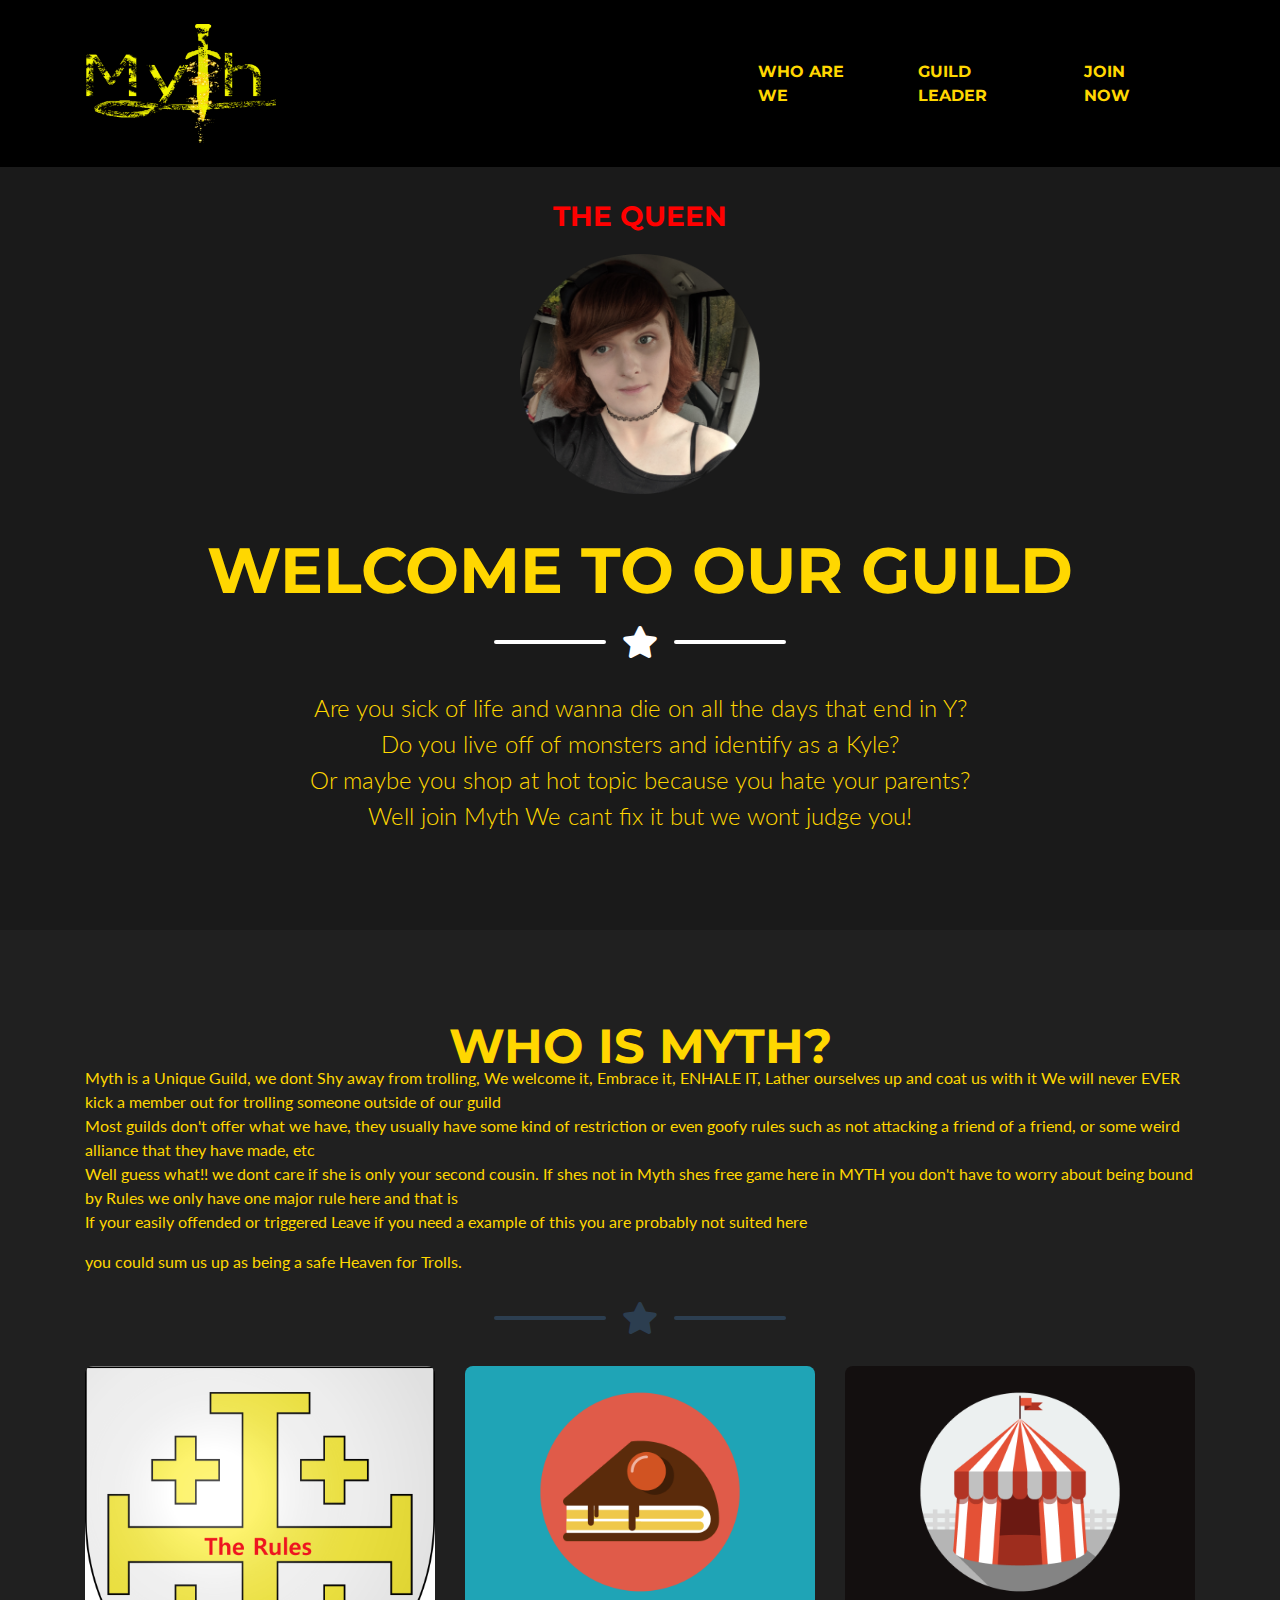
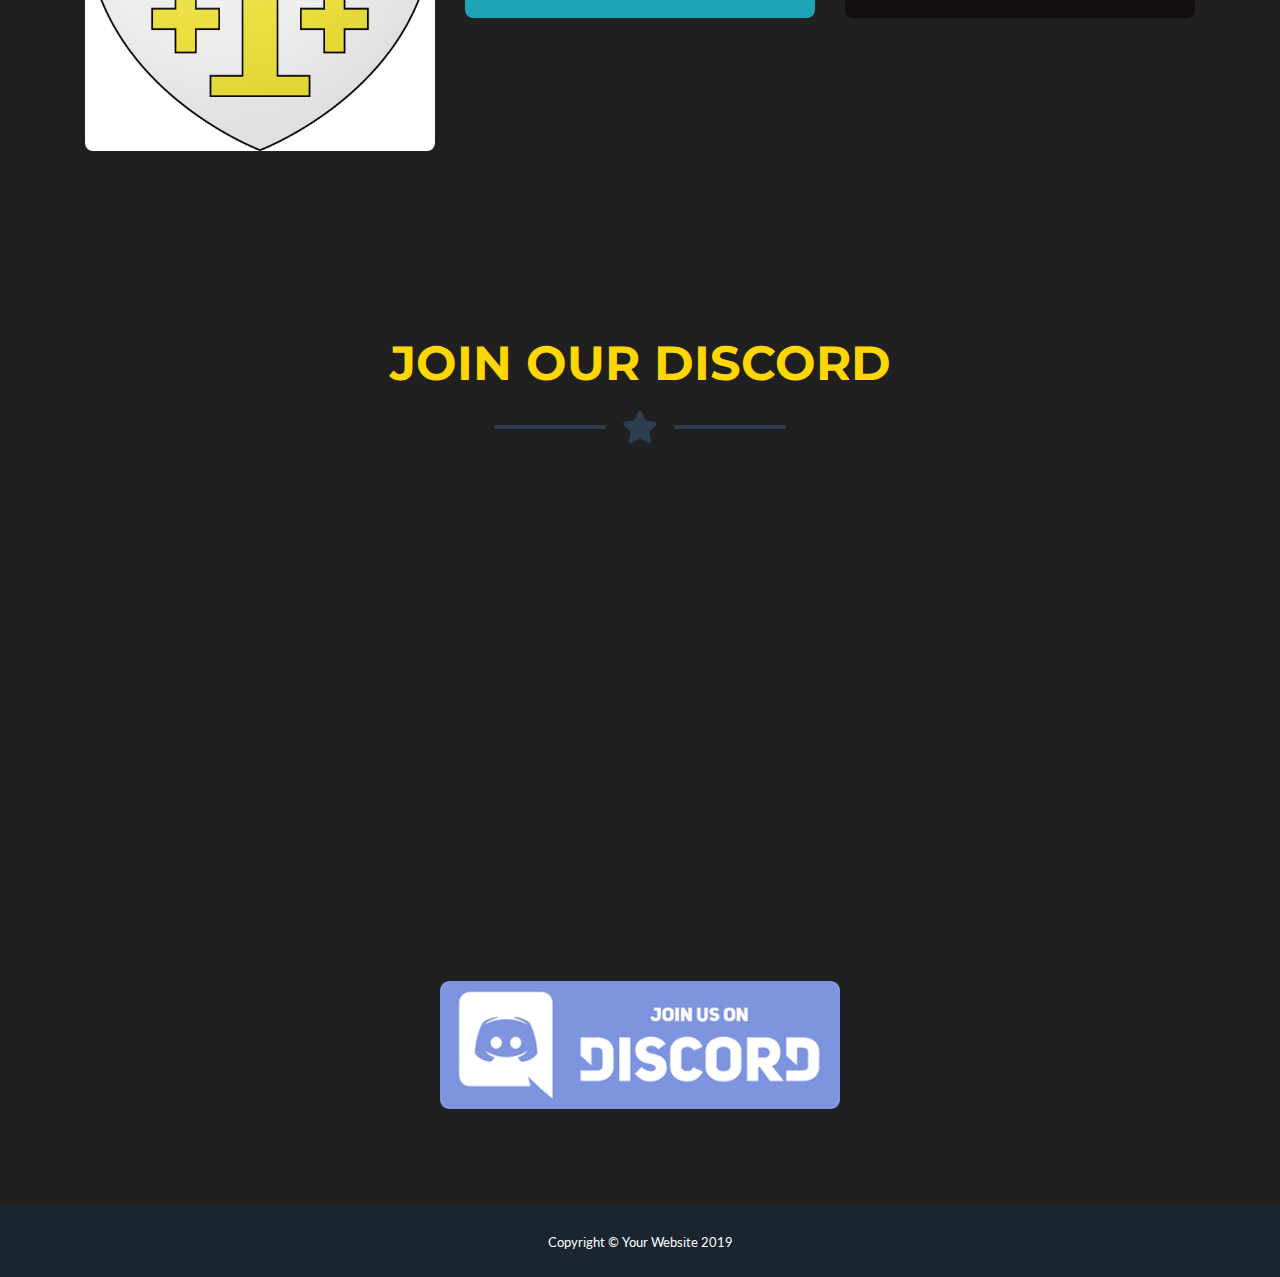
==== index.html @ 217a6066 "Base Upload" ====
<!DOCTYPE html>
<html lang="en">

<head>

  <meta charset="utf-8">
  <meta name="viewport" content="width=device-width, initial-scale=1, shrink-to-fit=no">
  <meta name="description" content="">
  <meta name="author" content="">

  <title>MYTH</title>



  <!-- Custom fonts for this theme -->
  <link href="vendor/fontawesome-free/css/all.min.css" rel="stylesheet" type="text/css">
  <link href="https://fonts.googleapis.com/css?family=Montserrat:400,700" rel="stylesheet" type="text/css">
  <link href="https://fonts.googleapis.com/css?family=Lato:400,700,400italic,700italic" rel="stylesheet" type="text/css">

  <!-- Theme CSS -->
  <link href="freelancer.css" rel="stylesheet">

</head>

<body  id="page-top">

  <div class="topbar ">

    <!-- Navigation -->
  <nav class="navbar navbar-expand-lg bg-secondary text-uppercase fixed-top" id="mainNav">
    <div class="container">
     <a class="navbar-brand js-scroll-trigger" href="#page-top"> <img class="mythlogo" src="img/logo.png" alt="logo"> 
      </a> <!-- fix logo later -->
      <button class="navbar-toggler navbar-toggler-right text-uppercase font-weight-bold bg-primary text-white rounded" type="button" data-toggle="collapse" data-target="#navbarResponsive" aria-controls="navbarResponsive" aria-expanded="false" aria-label="Toggle navigation">
        Menu
        <i class="fas fa-bars"></i>

      </button>
      <div class="collapse navbar-collapse t" id="navbarResponsive">
        <ul class="navbar-nav ml-auto">
          <li class="nav-item mx-0 mx-lg-1">
            <a class="nav-link py-3 px-0 px-lg-3 rounded js-scroll-trigger recruit" href="#portfolio">Who are we</a>
          </li>
          <li class="nav-item mx-0 mx-lg-1">
            <a class="nav-link py-3 px-0 px-lg-3 rounded js-scroll-trigger recruit" href="#about">Guild leader</a>
          </li>
          <li class="nav-item mx-0 mx-lg-1">
            <a class="nav-link py-3 px-0 px-lg-3 rounded js-scroll-trigger recruit" href="#contact">Join Now</a>
          </li>
        </ul>
      </div>
    </div>
    </div>
  </nav>

  <!-- Masthead -->
  <header class="masthead bg-primary text-white text-center">
    <div class="container d-flex align-items-center flex-column ">


      <h3 class="masthead-avatar text-uppercase mb-0 queen"> The Queen </h3>

      <!-- my picture -->
      <img class="masthead-avatar mb-5" src="img/me.jpg" alt="logo "> <!-- my picture here --> 

      <!-- Masthead Heading -->
      <h1 class="masthead-heading text-uppercase mb-0 recruit"> Welcome to our Guild </h1>

      <!-- Icon Divider -->
      <div class="divider-custom divider-light">
        <div class="divider-custom-line"></div>
        <div class="divider-custom-icon">
          <i class="fas fa-star"></i>
        </div>
        <div class="divider-custom-line"></div>
      </div>

      <!-- Masthead Subheading -->
      <p class="masthead-subheading font-weight-light mb-0 recruit"> Are you sick of life and wanna die on all the days that end in Y?</p>
      <P class="masthead-subheading font-weight-light mb-0 recruit"> Do you live off of monsters and identify as a Kyle?  </P>
      <P class="masthead-subheading font-weight-light mb-0 recruit"> Or maybe you shop at hot topic because you hate your parents?</P>
      <P class="masthead-subheading font-weight-light mb-0 recruit"> Well join Myth We cant fix it but we wont judge you! </P>
       
    </div>
  </header>

  <!-- Portfolio Section -->
  <section class="page-section portfolio" id="portfolio">
    <div class="container">

      <!-- Portfolio Section Heading -->
      <h2 class="page-section-heading text-center text-uppercase text-secondary mb-0 who" > Who is Myth? </h2>

      <div class="info"> Myth is a Unique Guild, we dont Shy away from trolling, We welcome it, Embrace it, ENHALE IT, Lather ourselves up and coat us with it
            We will never EVER kick a member out for trolling someone outside of our guild
      </div>
      <div class="info"> Most guilds don't offer what we have,
        they usually have some kind of restriction or even goofy rules such as not attacking a friend of a friend, or some weird alliance that they have made, etc </div>

      <div class="info"> Well guess what!! we dont care if she is only your second cousin.  If shes not in Myth shes free game 
       here in MYTH you don't have to worry about being bound by Rules we only have one  major rule here and that is </div>

       <p class="info "> If your easily offended or triggered Leave if you need a example of this you are probably  not suited here </p> 
       <p class="info"> you could sum us up as being a safe Heaven for Trolls.</p>

      <!-- Icon Divider -->
      <div class="divider-custom">
        <div class="divider-custom-line"></div>
        <div class="divider-custom-icon">
          <i class="fas fa-star"></i>
        </div>
        <div class="divider-custom-line"></div>
      </div>

      <!-- Portfolio Grid Items -->
      <div class="row">

        <!-- Portfolio Item 1 -->
        <div class="col-md-6 col-lg-4">
          <div class="portfolio-item mx-auto" data-toggle="modal" data-target="#portfolioModal1">
            <div class="portfolio-item-caption d-flex align-items-center justify-content-center h-100 w-100">
              <div class="portfolio-item-caption-content text-center text-white">
                <i class="fas fa-plus fa-3x"></i>
              </div>
            </div>
            <img class="img-fluid" src="img/rules.png" alt="">
          </div>
        </div>

        <!-- Portfolio Item 2 -->
        <div class="col-md-6 col-lg-4">
          <div class="portfolio-item mx-auto" data-toggle="modal" data-target="#portfolioModal2">
            <div class="portfolio-item-caption d-flex align-items-center justify-content-center h-100 w-100">
              <div class="portfolio-item-caption-content text-center text-white">
                <i class="fas fa-plus fa-3x"></i>
              </div>
            </div>
            <img class="img-fluid" src="img/portfolio/cake.png" alt="">  

          </div>
        </div>

        <!-- Portfolio Item 3 -->
        <div class="col-md-6 col-lg-4">
          <div class="portfolio-item mx-auto" data-toggle="modal" data-target="#portfolioModal3">
            <div class="portfolio-item-caption d-flex align-items-center justify-content-center h-100 w-100">
              <div class="portfolio-item-caption-content text-center text-white">
                <i class="fas fa-plus fa-3x"></i>
              </div>
            </div>
            <img class="img-fluid" src="img/portfolio/circus.png" alt="">
          </div>
        </div>

        <!-- Portfolio Item 4 -->
        <div style=" display: none;" class="col-md-6 col-lg-4">
          <div class="portfolio-item mx-auto" data-toggle="modal" data-target="#portfolioModal4">
            <div class="portfolio-item-caption d-flex align-items-center justify-content-center h-100 w-100">
              <div class="portfolio-item-caption-content text-center text-white">
                <i class="fas fa-plus fa-3x"></i>
              </div>
            </div>
            <img class="img-fluid" src="img/portfolio/game.png" alt="">
          </div>
        </div>

        <!-- Portfolio Item 5 -->
        <div style=" display: none; " class="col-md-6 col-lg-4">
          <div class="portfolio-item mx-auto" data-toggle="modal" data-target="#portfolioModal5">
            <div class="portfolio-item-caption d-flex align-items-center justify-content-center h-100 w-100">
              <div class="portfolio-item-caption-content text-center text-white">
                <i class="fas fa-plus fa-3x"></i>
              </div>
            </div>
            <img class="img-fluid" src="img/portfolio/safe.png" alt="">
          </div>
        </div>

        <!-- Portfolio Item 6 -->
        <div style="display: none;" class="col-md-6 col-lg-4">
          <div class="portfolio-item mx-auto" data-toggle="modal" data-target="#portfolioModal6">
            <div class="portfolio-item-caption d-flex align-items-center justify-content-center h-100 w-100">
              <div class="portfolio-item-caption-content text-center text-white">
                <i class="fas fa-plus fa-3x"></i>
              </div>
            </div>
            <img class="img-fluid" src="img/portfolio/submarine.png" alt="">
          </div>
        </div>

      </div>
      <!-- /.row -->

    </div>
  </section>

  <!-- About Section -->
  <section style="display : none; class="page-section bg-primary text-white mb-0" id="about">
    <div class="container">

      <!-- About Section Heading -->
      <h2 class="page-section-heading text-center text-uppercase text-white">About</h2>

      <!-- Icon Divider -->
      <div class="divider-custom divider-light">
        <div class="divider-custom-line"></div>
        <div class="divider-custom-icon">
          <i class="fas fa-star"></i>
        </div>
        <div class="divider-custom-line"></div>
      </div>

      <!-- About Section Content -->
      <div class="row">
        <div class="col-lg-4 ml-auto">
          <p class="lead">Freelancer is a free bootstrap theme created by Start Bootstrap. The download includes the complete source files including HTML, CSS, and JavaScript as well as optional SASS stylesheets for easy customization.</p>
        </div>
        <div class="col-lg-4 mr-auto">
          <p class="lead">You can create your own custom avatar for the masthead, change the icon in the dividers, and add your email address to the contact form to make it fully functional!</p>
        </div>
      </div>

      <!-- About Section Button -->
      <div class="text-center mt-4">
        <a class="btn btn-xl btn-outline-light" href="https://startbootstrap.com/themes/freelancer/">
          <i class="fas fa-download mr-2"></i>
          Free Download!
        </a>
      </div>

    </div>
  </section>

  <!-- Contact Section -->
  <section class="page-section" id="contact">
    <div class="container">

      <!-- Contact Section Heading -->
      <h2 class="page-section-heading text-center text-uppercase text-secondary mb-0 info">JOIN OUR DISCORD </h2>

      <!-- Icon Divider -->
      <div class="divider-custom">
        <div class="divider-custom-line"></div>
        <div class="divider-custom-icon">
          <i class="fas fa-star"></i>
        </div>
        <div class="divider-custom-line"></div>
      </div>

      <form  action="https://discord.gg/xCDyEyQ"> 
        
        <iframe class="discord" src="https://discordapp.com/widget?id=552690586977828874&theme=dark" width="350" height="500" allowtransparency="true" frameborder="0"></iframe> 
        <!-- this is the image button for my discord -->
        
          <a href="https://discord.gg/xCDyEyQ">
          <img src="img/discord.png" alt="discord server" class="discordbutton">
          </a>


      
       

      </form>

    </div>
  </section>

  <!-- Footer -->
  <footer style= " display: none; " class="footer text-center">
    <div class="container">
      <div class="row">

        <!-- Footer Location -->
        <div class="col-lg-4 mb-5 mb-lg-0">
          <h4 class="text-uppercase mb-4">Location</h4>
          <p class="lead mb-0">2215 John Daniel Drive
            <br>Clark, MO 65243</p>
        </div>

        <!-- Footer Social Icons -->
        <div class="col-lg-4 mb-5 mb-lg-0">
          <h4 class="text-uppercase mb-4">Around the Web</h4>
          <a class="btn btn-outline-light btn-social mx-1" href="#">
            <i class="fab fa-fw fa-facebook-f"></i>
          </a>
          <a class="btn btn-outline-light btn-social mx-1" href="#">
            <i class="fab fa-fw fa-twitter"></i>
          </a>
          <a class="btn btn-outline-light btn-social mx-1" href="#">
            <i class="fab fa-fw fa-linkedin-in"></i>
          </a>
          <a class="btn btn-outline-light btn-social mx-1" href="#">
            <i class="fab fa-fw fa-dribbble"></i>
          </a>
        </div>

        <!-- Footer About Text -->
        <div class="col-lg-4">
          <h4 class="text-uppercase mb-4">About Freelancer</h4>
          <p class="lead mb-0">Freelance is a free to use, MIT licensed Bootstrap theme created by
            <a href="http://startbootstrap.com">Start Bootstrap</a>.</p>
        </div>

      </div>
    </div>
  </footer>

  <!-- Copyright Section -->
  <section class="copyright py-4 text-center text-white">
    <div  class="container ">
      <small>Copyright &copy; Your Website 2019</small>
    </div>
  </section>

  <!-- Scroll to Top Button (Only visible on small and extra-small screen sizes) -->
  <div class="scroll-to-top d-lg-none position-fixed ">
    <a class="js-scroll-trigger d-block text-center text-white rounded" href="#page-top">
      <i class="fa fa-chevron-up"></i>
    </a>
  </div>

  <!-- Portfolio Modals -->

  <!-- Portfolio Modal 1 -->
  <div class="portfolio-modal modal fade" id="portfolioModal1" tabindex="-1" role="dialog" aria-labelledby="portfolioModal1Label" aria-hidden="true">
    <div class="modal-dialog modal-xl" role="document">
      <div class="modal-content">
        <button type="button" class="close" data-dismiss="modal" aria-label="Close">
          <span aria-hidden="true">
            <i class="fas fa-times"></i>
          </span>
        </button>
        <div class="modal-body text-center">
          <div class="container">
            <div class="row justify-content-center">
              <div class="col-lg-8">
                <!-- Portfolio Modal - Title -->
                <h2 class="portfolio-modal-title text-secondary text-uppercase mb-0 ">The Rules </h2>
                <!-- Icon Divider -->
                <div class="divider-custom">
                  <div class="divider-custom-line"></div>
                  <div class="divider-custom-icon">
                    <i class="fas fa-star"></i>
                  </div>
                  <div class="divider-custom-line"></div>
                </div>
                <!-- Portfolio Modal - Image -->
                <img class="img-fluid rounded mb-5" src="img/rules.png" alt="">
                <!-- Portfolio Modal - Text -->
                <p >1 - Trolling your fellow members is fine just dont take it too far 
                  Good Example: friends at a mailbox in a game and you pk him or you make some light playful jokes</p>

                  <p> Bad Example: Harassing Your Fellow members after being asked to Stop</p>

                  <p >2- If your easily offended or triggered Leave
                    
                    if you need a example of this you are probably  not suited here </p>

                  <p >3 - DO NOT ADVERTISE -  
                  do not advertise in any of the main channels we will have  a content creator channel for you to Post your twitch etc 
                  </p>

                  <p > 3 - HAVE FUN  
                  this is a guild and a community Having fun is the most important  rule there is</p>


                <button class="btn btn-primary" href="#" data-dismiss="modal">
                  <i class="fas fa-times fa-fw"></i>
                  Close Window
                </button>
              </div>
            </div>
          </div>
        </div>
      </div>
    </div>
  </div>

  <!-- Portfolio Modal 2 -->
  <div class="portfolio-modal modal fade" id="portfolioModal2" tabindex="-1" role="dialog" aria-labelledby="portfolioModal2Label" aria-hidden="true">
    <div class="modal-dialog modal-xl" role="document">
      <div class="modal-content">
        <button type="button" class="close" data-dismiss="modal" aria-label="Close">
          <span aria-hidden="true">
            <i class="fas fa-times"></i>
          </span>
        </button>
        <div class="modal-body text-center">
          <div class="container">
            <div class="row justify-content-center">
              <div class="col-lg-8">
                <!-- Portfolio Modal - Title -->
                <h2 class="portfolio-modal-title text-secondary text-uppercase mb-0">Tasty Cake</h2>
                <!-- Icon Divider -->
                <div class="divider-custom">
                  <div class="divider-custom-line"></div>
                  <div class="divider-custom-icon">
                    <i class="fas fa-star"></i>
                  </div>
                  <div class="divider-custom-line"></div>
                </div>
                <!-- Portfolio Modal - Image -->  <!-- guild rankings --> 
                <img class="img-fluid rounded mb-5" src="img/portfolio/cake.png" alt="">
                <!-- Portfolio Modal - Text -->
                <div class="rank1" > Queen </div> 
                <div class="ranktxt"> This is your guild leader </div>

                <div class="rank2"> Legend </div>
                <div class="ranktxt"> These are your officers they have power in game but not in discord they may not be able to ban someone. But they can assign you the retard ranking preventing you from doing any anything asside from talking in Rexarded island. </div>

                <div class="rank3"> Discord Police </div>
                <div class="ranktxt"> this is a special role only on our discord servers. These officers are able to actually ban you and are here to help protect the community </div>

                <div class="rank4 "> Traditionlists </div> 

                <div class="ranktxt"> This is a role given to either longstanding members who have given alot to our comunity  or people who have earned our trust </div>

                <div class="rank5"> Worshiper </div>
                <div class="ranktxt"> this is our standard member role, given to those who have both joined in a game we play and our discord </div>

                <div class="rank6"> Follower </div>
                <div class="ranktxt"> A role given to people who have only joined our discord, or who have joined in game but not discord </div>







                <button class="btn btn-primary" href="#" data-dismiss="modal">
                  <i class="fas fa-times fa-fw"></i>
                  Close Window
                </button>
              </div>
            </div>
          </div>
        </div>
      </div>
    </div>
  </div>

  <!-- Portfolio Modal 3 -->
  <div class="portfolio-modal modal fade" id="portfolioModal3" tabindex="-1" role="dialog" aria-labelledby="portfolioModal3Label" aria-hidden="true">
    <div class="modal-dialog modal-xl" role="document">
      <div class="modal-content">
        <button type="button" class="close" data-dismiss="modal" aria-label="Close">
          <span aria-hidden="true">
            <i class="fas fa-times"></i>
          </span>
        </button>
        <div class="modal-body text-center">
          <div class="container">
            <div class="row justify-content-center">
              <div class="col-lg-8">
                <!-- Portfolio Modal - Title -->
                <h2 class="portfolio-modal-title text-secondary text-uppercase mb-0">Our Main Game</h2>
                <!-- Icon Divider -->
                <div class="divider-custom">
                  <div class="divider-custom-line"></div>
                  <div class="divider-custom-icon">
                    <i class="fas fa-star"></i>
                  </div>
                  <div class="divider-custom-line"></div>
                </div>
                <!-- Portfolio Modal - Image -->
                <img class="img-fluid rounded mb-5" src="img/portfolio/circus.png" alt="">
                <!-- Portfolio Modal - Text -->
                <p class="mb-5 info"> we play many games with our community. but we always have a main game that we focus on 
                currently our main game at the moment is</p>
                <p class="info"> Archeage </p>

                <button class="btn btn-primary" href="#" data-dismiss="modal">
                  <i class="fas fa-times fa-fw"></i>
                  Close Window
                </button>
              </div>
            </div>
          </div>
        </div>
      </div>
    </div>
  </div>

  <!-- Portfolio Modal 4 -->
  <div class="portfolio-modal modal fade" id="portfolioModal4" tabindex="-1" role="dialog" aria-labelledby="portfolioModal4Label" aria-hidden="true">
    <div class="modal-dialog modal-xl" role="document">
      <div class="modal-content">
        <button type="button" class="close" data-dismiss="modal" aria-label="Close">
          <span aria-hidden="true">
            <i class="fas fa-times"></i>
          </span>
        </button>
        <div class="modal-body text-center">
          <div class="container">
            <div class="row justify-content-center">
              <div class="col-lg-8">
                <!-- Portfolio Modal - Title -->
                <h2 class="portfolio-modal-title text-secondary text-uppercase mb-0">Controller</h2>
                <!-- Icon Divider -->
                <div class="divider-custom">
                  <div class="divider-custom-line"></div>
                  <div class="divider-custom-icon">
                    <i class="fas fa-star"></i>
                  </div>
                  <div class="divider-custom-line"></div>
                </div>
                <!-- Portfolio Modal - Image -->
                <img class="img-fluid rounded mb-5" src="img/portfolio/game.png" alt="">
                <!-- Portfolio Modal - Text -->
                <p class="mb-5">Lorem ipsum dolor sit amet, consectetur adipisicing elit. Mollitia neque assumenda ipsam nihil, molestias magnam, recusandae quos quis inventore quisquam velit asperiores, vitae? Reprehenderit soluta, eos quod consequuntur itaque. Nam.</p>
                <button class="btn btn-primary" href="#" data-dismiss="modal">
                  <i class="fas fa-times fa-fw"></i>
                  Close Window
                </button>
              </div>
            </div>
          </div>
        </div>
      </div>
    </div>
  </div>

  <!-- Portfolio Modal 5 -->
  <div class="portfolio-modal modal fade" id="portfolioModal5" tabindex="-1" role="dialog" aria-labelledby="portfolioModal5Label" aria-hidden="true">
    <div class="modal-dialog modal-xl" role="document">
      <div class="modal-content">
        <button type="button" class="close" data-dismiss="modal" aria-label="Close">
          <span aria-hidden="true">
            <i class="fas fa-times"></i>
          </span>
        </button>
        <div class="modal-body text-center">
          <div class="container">
            <div class="row justify-content-center">
              <div class="col-lg-8">
                <!-- Portfolio Modal - Title -->
                <h2 class="portfolio-modal-title text-secondary text-uppercase mb-0">Locked Safe</h2>
                <!-- Icon Divider -->
                <div class="divider-custom">
                  <div class="divider-custom-line"></div>
                  <div class="divider-custom-icon">
                    <i class="fas fa-star"></i>
                  </div>
                  <div class="divider-custom-line"></div>
                </div>
                <!-- Portfolio Modal - Image -->
                <img class="img-fluid rounded mb-5" src="img/portfolio/safe.png" alt="">
                <!-- Portfolio Modal - Text -->
                <p class="mb-5">Lorem ipsum dolor sit amet, consectetur adipisicing elit. Mollitia neque assumenda ipsam nihil, molestias magnam, recusandae quos quis inventore quisquam velit asperiores, vitae? Reprehenderit soluta, eos quod consequuntur itaque. Nam.</p>
                <button class="btn btn-primary" href="#" data-dismiss="modal">
                  <i class="fas fa-times fa-fw"></i>
                  Close Window
                </button>
              </div>
            </div>
          </div>
        </div>
      </div>
    </div>
  </div>

  <!-- Portfolio Modal 6 -->
  <div class="portfolio-modal modal fade" id="portfolioModal6" tabindex="-1" role="dialog" aria-labelledby="portfolioModal6Label" aria-hidden="true">
    <div class="modal-dialog modal-xl" role="document">
      <div class="modal-content">
        <button type="button" class="close" data-dismiss="modal" aria-label="Close">
          <span aria-hidden="true">
            <i class="fas fa-times"></i>
          </span>
        </button>
        <div class="modal-body text-center">
          <div class="container">
            <div class="row justify-content-center">
              <div class="col-lg-8">
                <!-- Portfolio Modal - Title -->
                <h2 class="portfolio-modal-title text-secondary text-uppercase mb-0">Submarine</h2>
                <!-- Icon Divider -->
                <div class="divider-custom">
                  <div class="divider-custom-line"></div>
                  <div class="divider-custom-icon">
                    <i class="fas fa-star"></i>
                  </div>
                  <div class="divider-custom-line"></div>
                </div>
                <!-- Portfolio Modal - Image -->
                <img class="img-fluid rounded mb-5" src="img/portfolio/submarine.png" alt="">
                <!-- Portfolio Modal - Text -->
                <p class="mb-5">Lorem ipsum dolor sit amet, consectetur adipisicing elit. Mollitia neque assumenda ipsam nihil, molestias magnam, recusandae quos quis inventore quisquam velit asperiores, vitae? Reprehenderit soluta, eos quod consequuntur itaque. Nam.</p>
                <button class="btn btn-primary" href="#" data-dismiss="modal">
                  <i class="fas fa-times fa-fw"></i>
                  Close Window
                </button>
              </div>
            </div>
          </div>
        </div>
      </div>
    </div>
  </div>

  <!-- Bootstrap core JavaScript -->
  <script src="vendor/jquery/jquery.min.js"></script>
  <script src="vendor/bootstrap/js/bootstrap.bundle.min.js"></script>

  <!-- Plugin JavaScript -->
  <script src="vendor/jquery-easing/jquery.easing.min.js"></script>

  <!-- Contact Form JavaScript -->
  <script src="js/jqBootstrapValidation.js"></script>
  <script src="js/contact_me.js"></script>

  <!-- Custom scripts for this template -->
  <script src="js/freelancer.min.js"></script>

</body>

</html>
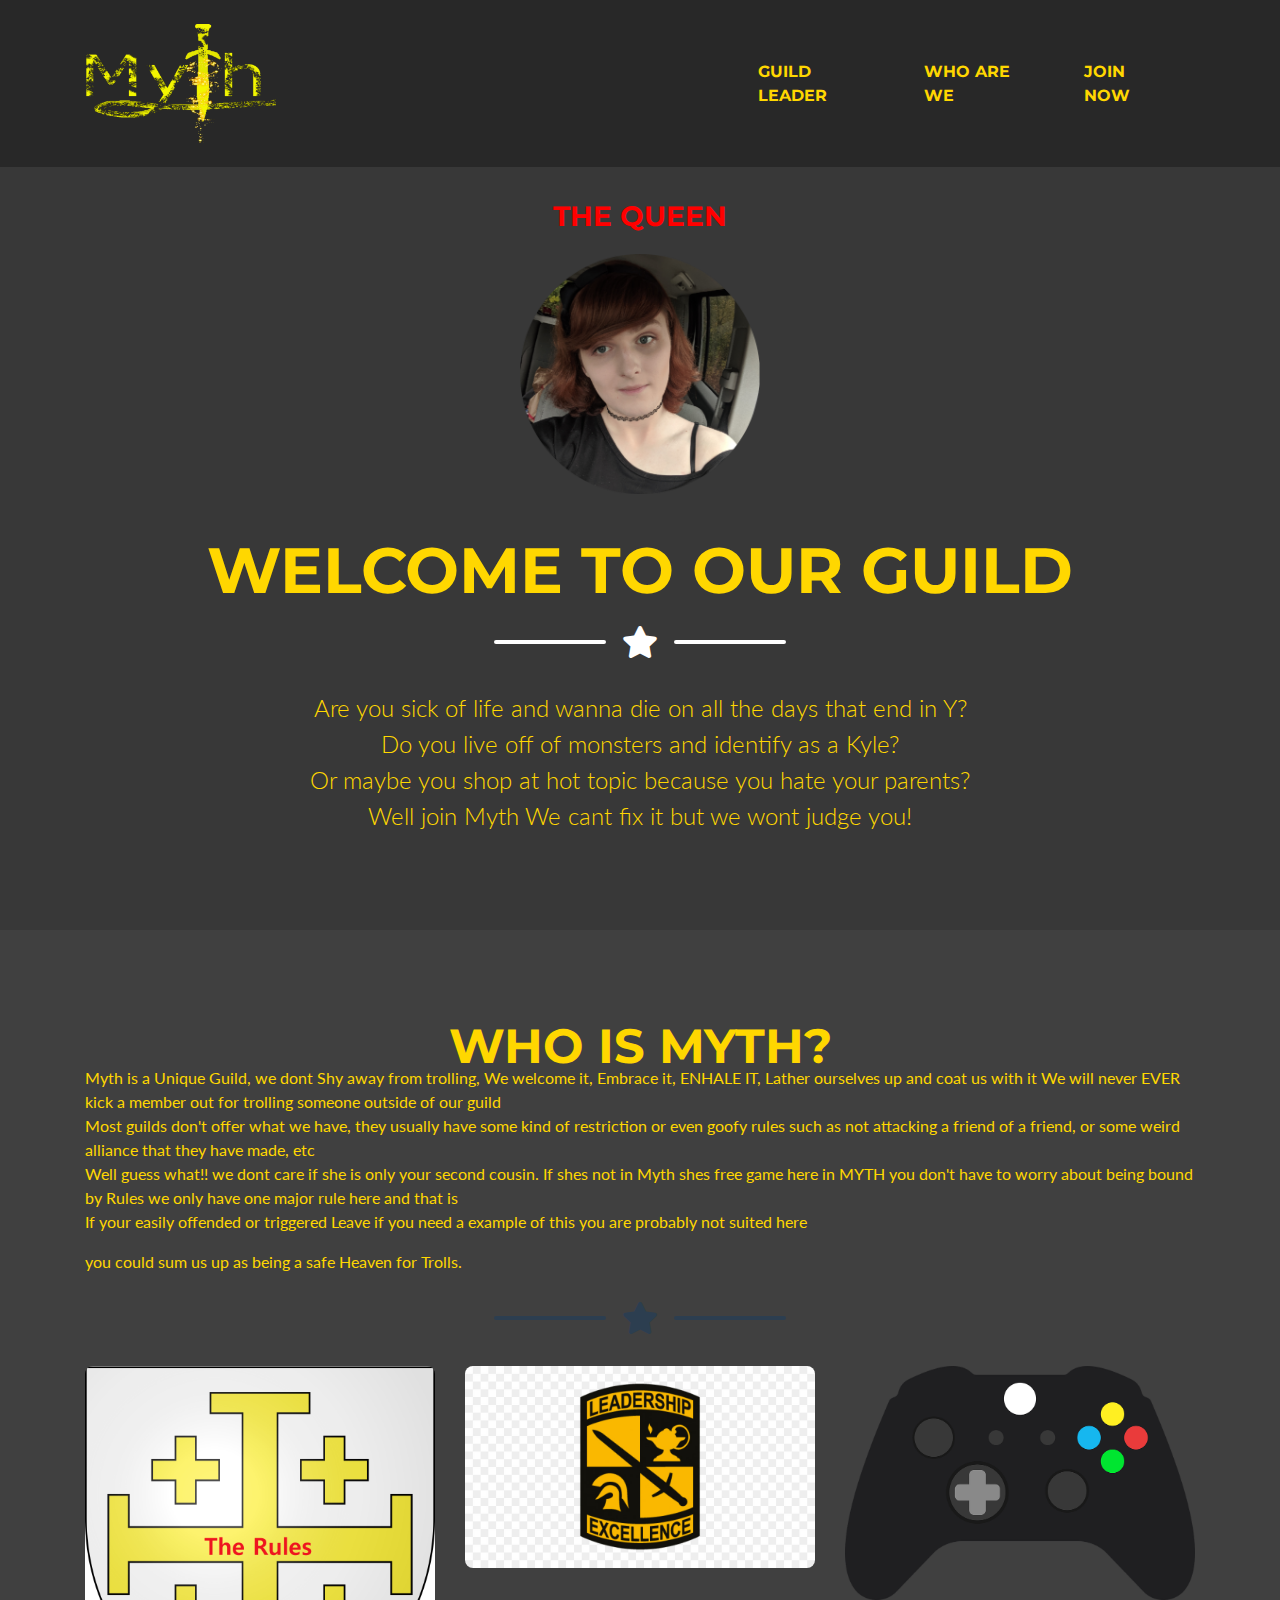
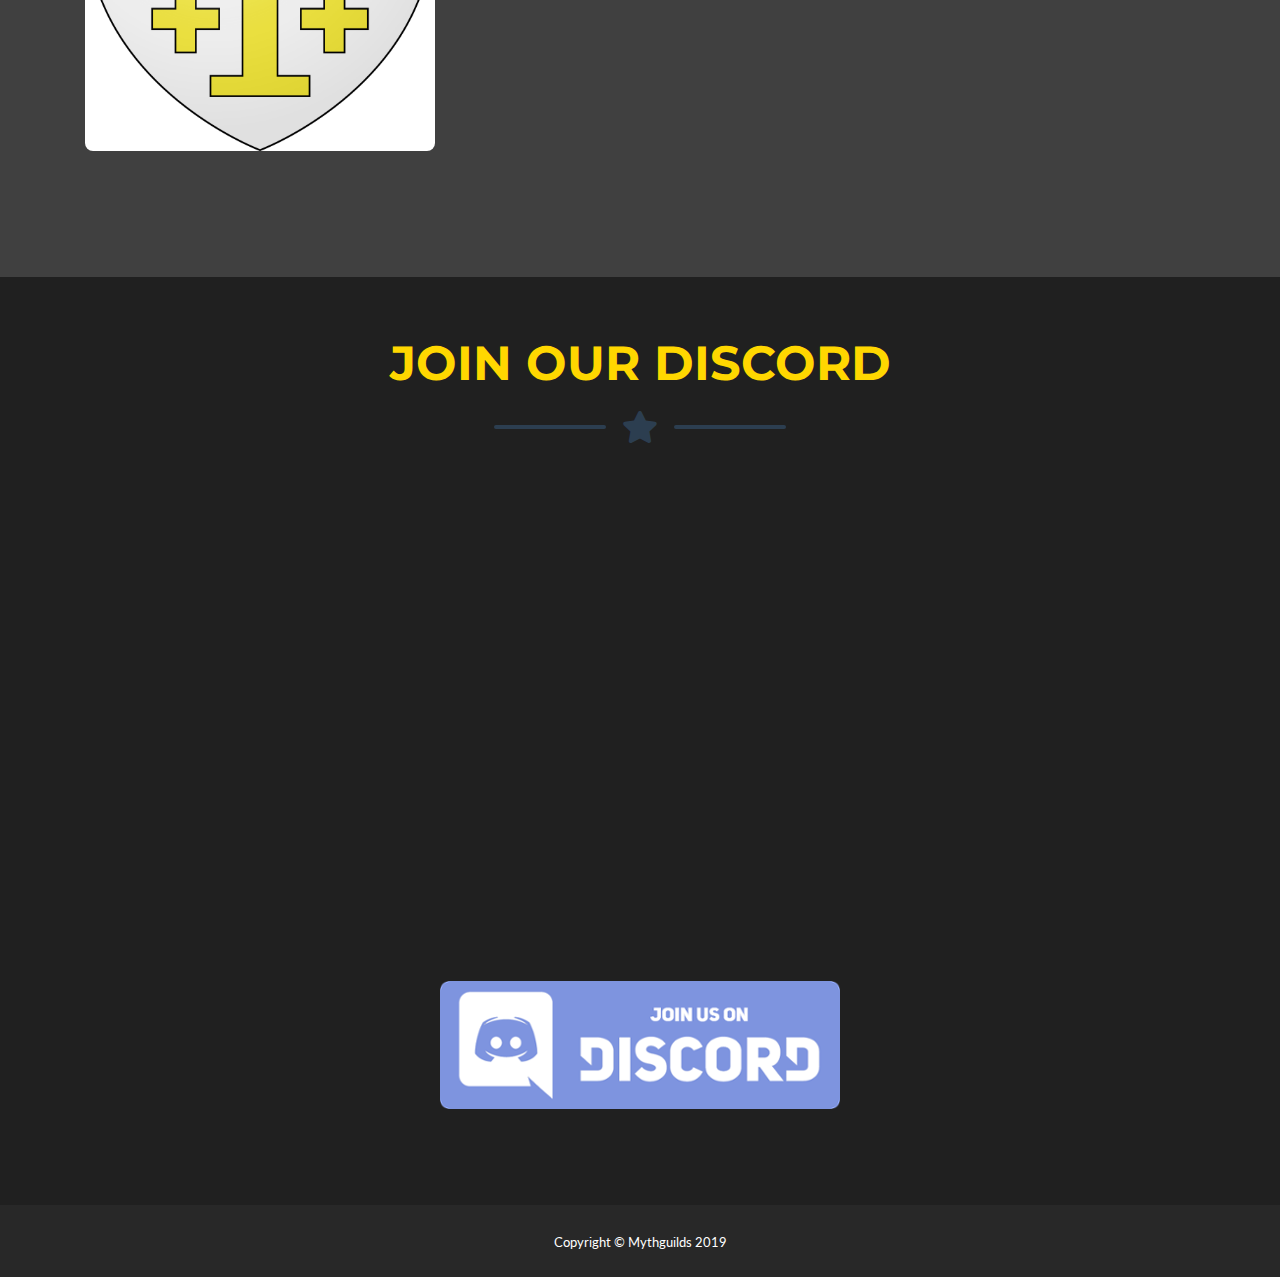
==== commit 53abe665: "code changes" ====
--- a/index.html
+++ b/index.html
@@ -39,10 +39,10 @@
       <div class="collapse navbar-collapse t" id="navbarResponsive">
         <ul class="navbar-nav ml-auto">
           <li class="nav-item mx-0 mx-lg-1">
-            <a class="nav-link py-3 px-0 px-lg-3 rounded js-scroll-trigger recruit" href="#portfolio">Who are we</a>
+            <a class="nav-link py-3 px-0 px-lg-3 rounded js-scroll-trigger recruit" href="#about">Guild Leader</a>
           </li>
           <li class="nav-item mx-0 mx-lg-1">
-            <a class="nav-link py-3 px-0 px-lg-3 rounded js-scroll-trigger recruit" href="#about">Guild leader</a>
+            <a class="nav-link py-3 px-0 px-lg-3 rounded js-scroll-trigger recruit" href="#portfolio">Who are we</a>
           </li>
           <li class="nav-item mx-0 mx-lg-1">
             <a class="nav-link py-3 px-0 px-lg-3 rounded js-scroll-trigger recruit" href="#contact">Join Now</a>
@@ -135,7 +135,7 @@
                 <i class="fas fa-plus fa-3x"></i>
               </div>
             </div>
-            <img class="img-fluid" src="img/portfolio/cake.png" alt="">  
+            <img class="img-fluid" src="img/rank.jpg" alt="">  
 
           </div>
         </div>
@@ -148,7 +148,7 @@
                 <i class="fas fa-plus fa-3x"></i>
               </div>
             </div>
-            <img class="img-fluid" src="img/portfolio/circus.png" alt="">
+            <img class="img-fluid" src="img/controller.png" alt="">
           </div>
         </div>
 
@@ -308,7 +308,7 @@
   <!-- Copyright Section -->
   <section class="copyright py-4 text-center text-white">
     <div  class="container ">
-      <small>Copyright &copy; Your Website 2019</small>
+      <small>Copyright &copy; Mythguilds 2019</small>
     </div>
   </section>
 
@@ -390,7 +390,7 @@
             <div class="row justify-content-center">
               <div class="col-lg-8">
                 <!-- Portfolio Modal - Title -->
-                <h2 class="portfolio-modal-title text-secondary text-uppercase mb-0">Tasty Cake</h2>
+                <h2 class="portfolio-modal-title text-secondary text-uppercase mb-0"> Rankings </h2>
                 <!-- Icon Divider -->
                 <div class="divider-custom">
                   <div class="divider-custom-line"></div>
@@ -400,7 +400,7 @@
                   <div class="divider-custom-line"></div>
                 </div>
                 <!-- Portfolio Modal - Image -->  <!-- guild rankings --> 
-                <img class="img-fluid rounded mb-5" src="img/portfolio/cake.png" alt="">
+                <img class="img-fluid rounded mb-5" src="img/rank.jpg" alt="">
                 <!-- Portfolio Modal - Text -->
                 <div class="rank1" > Queen </div> 
                 <div class="ranktxt"> This is your guild leader </div>
@@ -463,7 +463,7 @@
                   <div class="divider-custom-line"></div>
                 </div>
                 <!-- Portfolio Modal - Image -->
-                <img class="img-fluid rounded mb-5" src="img/portfolio/circus.png" alt="">
+                <img class="img-fluid rounded mb-5" src="img/controller.png" alt="">
                 <!-- Portfolio Modal - Text -->
                 <p class="mb-5 info"> we play many games with our community. but we always have a main game that we focus on 
                 currently our main game at the moment is</p>
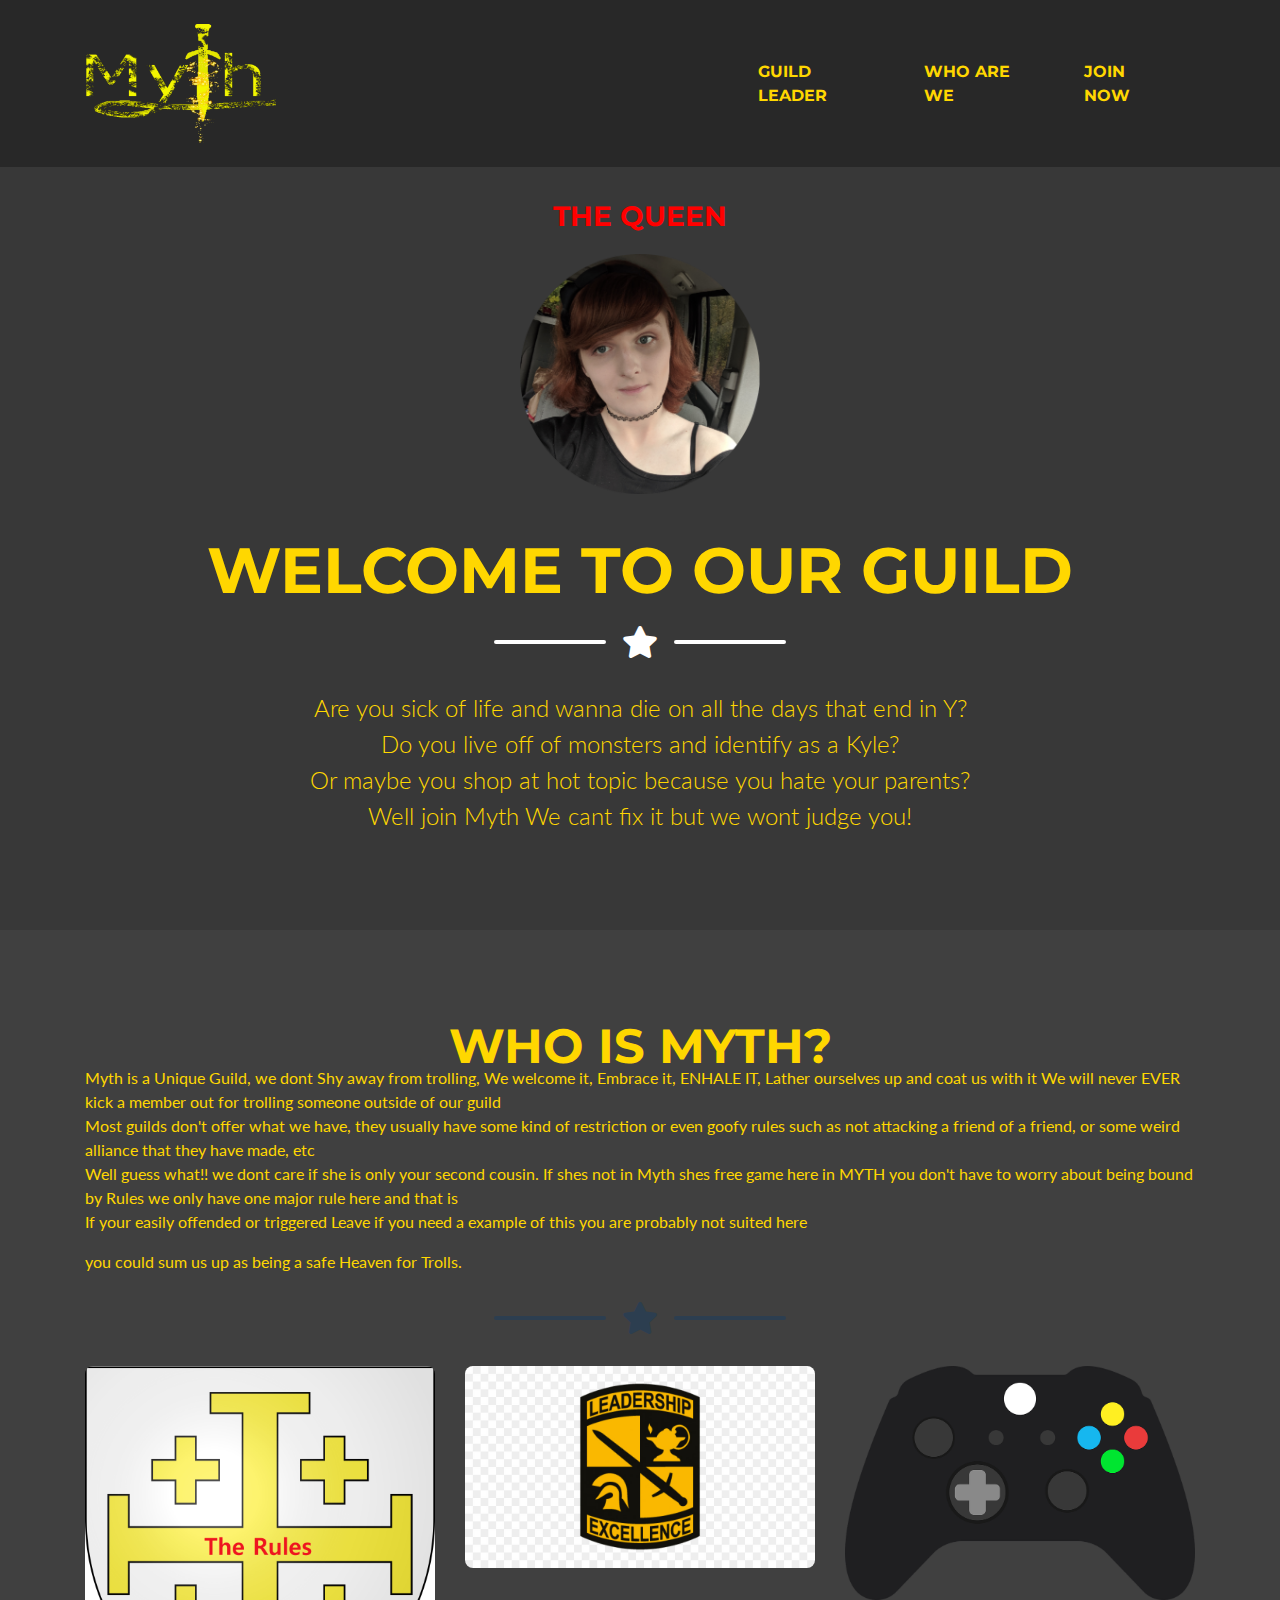
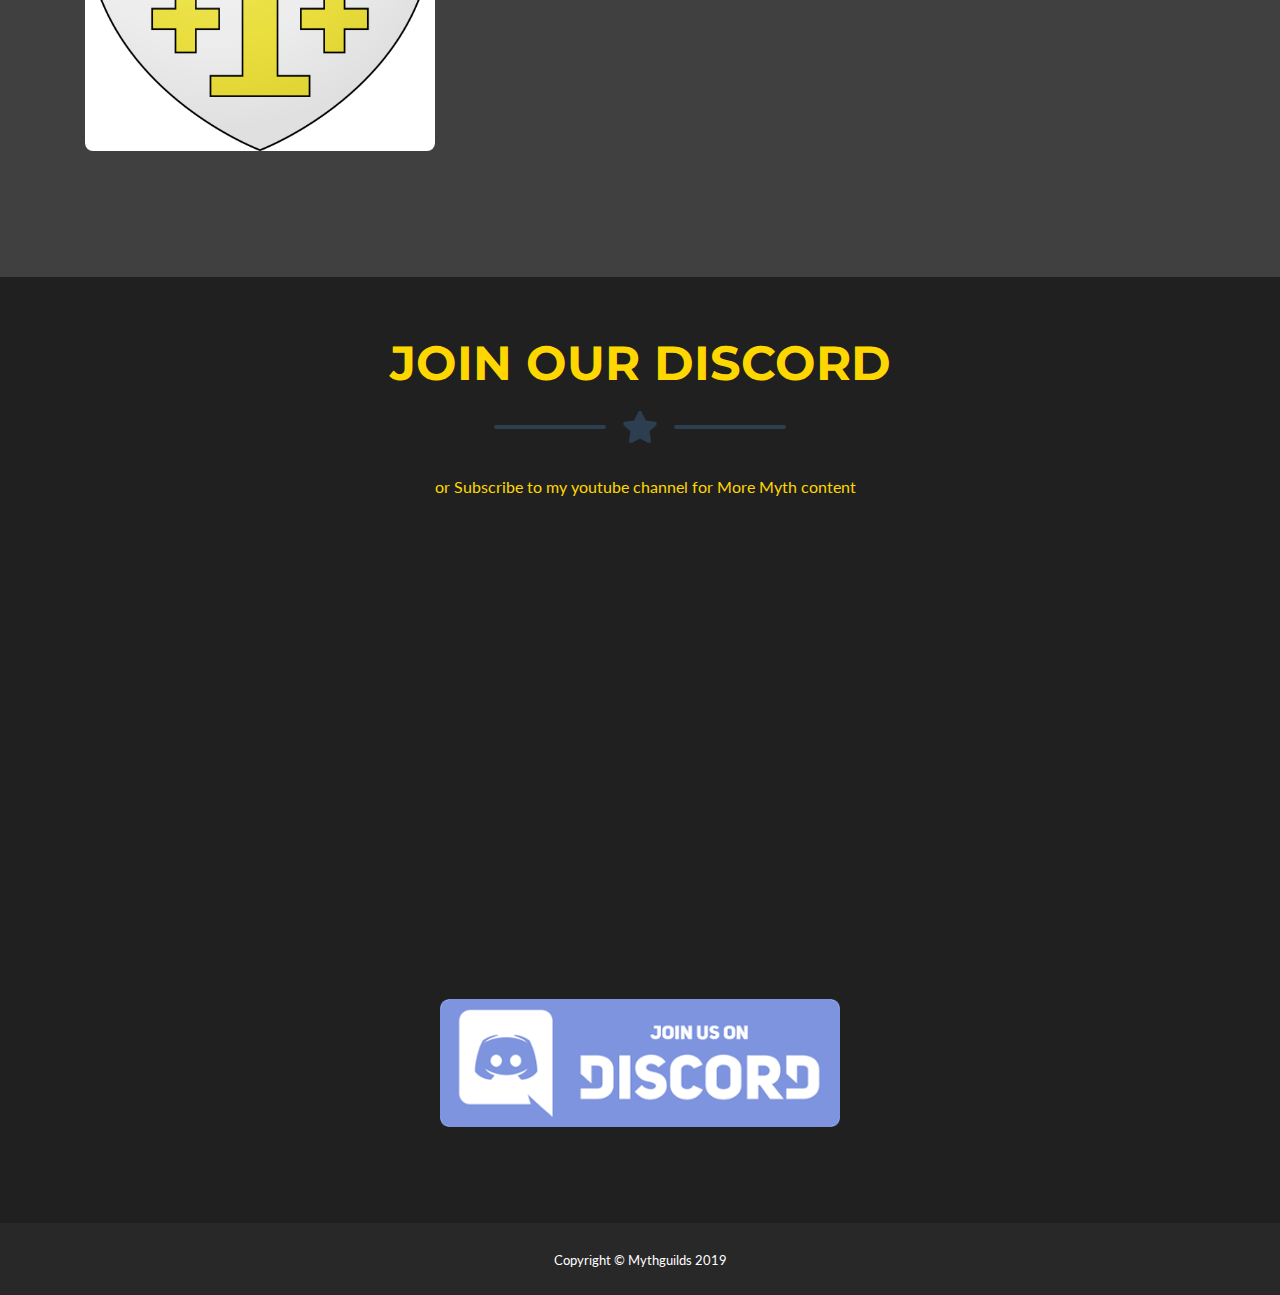
==== commit 76edb384: "widgets and changes" ====
--- a/index.html
+++ b/index.html
@@ -148,7 +148,7 @@
                 <i class="fas fa-plus fa-3x"></i>
               </div>
             </div>
-            <img class="img-fluid" src="img/controller.png" alt="">
+            <img   class="img-fluid" src="img/controller.png" alt="">
           </div>
         </div>
 
@@ -236,7 +236,8 @@
     <div class="container">
 
       <!-- Contact Section Heading -->
-      <h2 class="page-section-heading text-center text-uppercase text-secondary mb-0 info">JOIN OUR DISCORD </h2>
+      <h2 class="page-section-heading text-center text-uppercase text-secondary mb-0 who">JOIN OUR DISCORD </h2>
+
 
       <!-- Icon Divider -->
       <div class="divider-custom">
@@ -248,13 +249,21 @@
       </div>
 
       <form  action="https://discord.gg/xCDyEyQ"> 
+
+
         
-        <iframe class="discord" src="https://discordapp.com/widget?id=552690586977828874&theme=dark" width="350" height="500" allowtransparency="true" frameborder="0"></iframe> 
-        <!-- this is the image button for my discord -->
+        <iframe class="discord widgetstyle" src="https://discordapp.com/widget?id=552690586977828874&theme=dark" width="350" height="500" allowtransparency="true" frameborder="0"></iframe> 
+
+        <div class="who ">      or Subscribe to my youtube channel for More Myth content  </div> 
+
+        <iframe class="video widgetstyle" frameborder="0" scrolling="no" marginheight="0" marginwidth="0"width="890" height="500" type="text/html" src="https://www.youtube.com/embed/5GBFuFupqT0?autoplay=0&fs=0&iv_load_policy=3&showinfo=0&rel=0&cc_load_policy=0&start=0&end=0&vq=hd1080&origin=https://youtubeembedcode.com"><div><small><a href="https://youtubeembedcode.com/en">youtubeembedcode en</a></small></div><div><small><a href="http://add-link-exchange.com">addlinkexchange</a></small></div></iframe>
+
         
           <a href="https://discord.gg/xCDyEyQ">
           <img src="img/discord.png" alt="discord server" class="discordbutton">
           </a>
+
+
 
 
       
@@ -345,7 +354,7 @@
                   <div class="divider-custom-line"></div>
                 </div>
                 <!-- Portfolio Modal - Image -->
-                <img class="img-fluid rounded mb-5" src="img/rules.png" alt="">
+                <img style= "display : none" class="img-fluid rounded mb-5" src="img/rules.png" alt="">
                 <!-- Portfolio Modal - Text -->
                 <p >1 - Trolling your fellow members is fine just dont take it too far 
                   Good Example: friends at a mailbox in a game and you pk him or you make some light playful jokes</p>
@@ -400,7 +409,7 @@
                   <div class="divider-custom-line"></div>
                 </div>
                 <!-- Portfolio Modal - Image -->  <!-- guild rankings --> 
-                <img class="img-fluid rounded mb-5" src="img/rank.jpg" alt="">
+                <img  style= "display : none" class="img-fluid rounded mb-5" src="img/rank.jpeg" alt="">
                 <!-- Portfolio Modal - Text -->
                 <div class="rank1" > Queen </div> 
                 <div class="ranktxt"> This is your guild leader </div>
@@ -463,7 +472,7 @@
                   <div class="divider-custom-line"></div>
                 </div>
                 <!-- Portfolio Modal - Image -->
-                <img class="img-fluid rounded mb-5" src="img/controller.png" alt="">
+                <img style= "display : none" class="img-fluid rounded mb-5" src="img/controller.png" alt="">
                 <!-- Portfolio Modal - Text -->
                 <p class="mb-5 info"> we play many games with our community. but we always have a main game that we focus on 
                 currently our main game at the moment is</p>
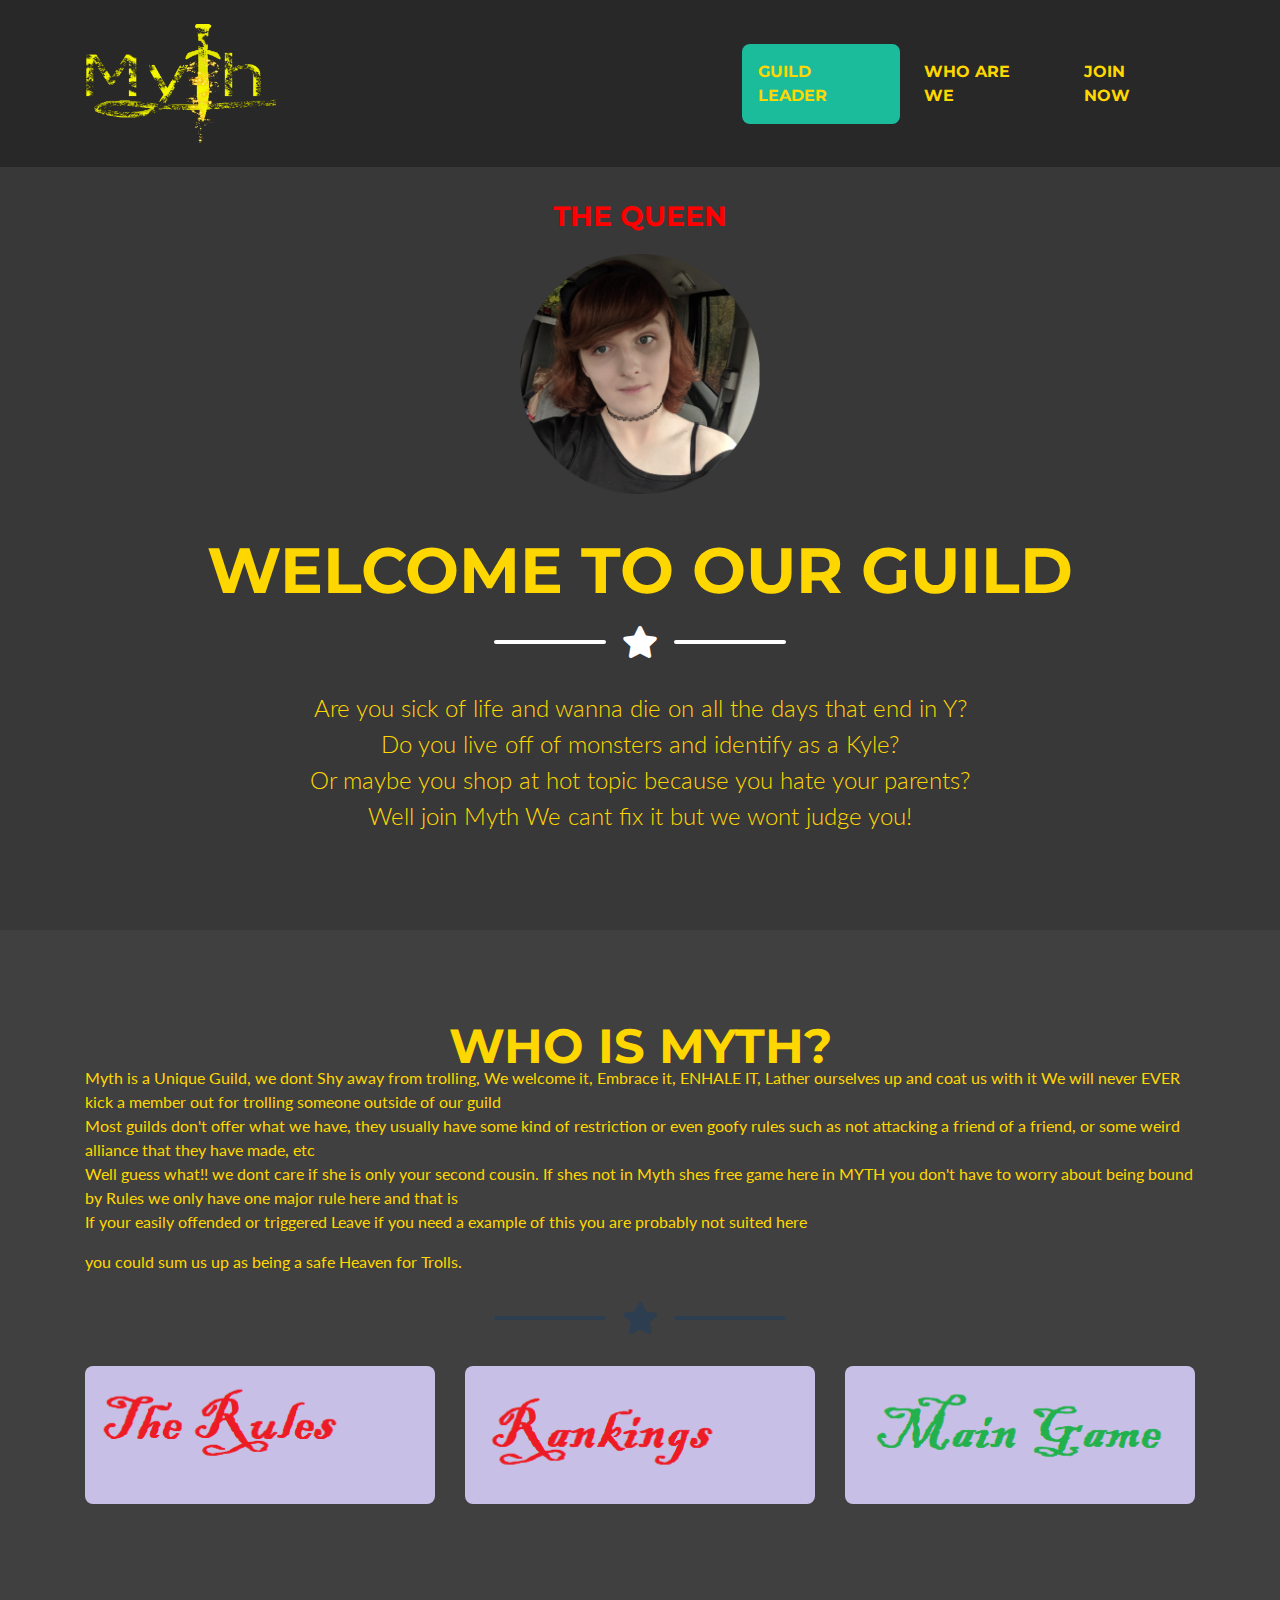
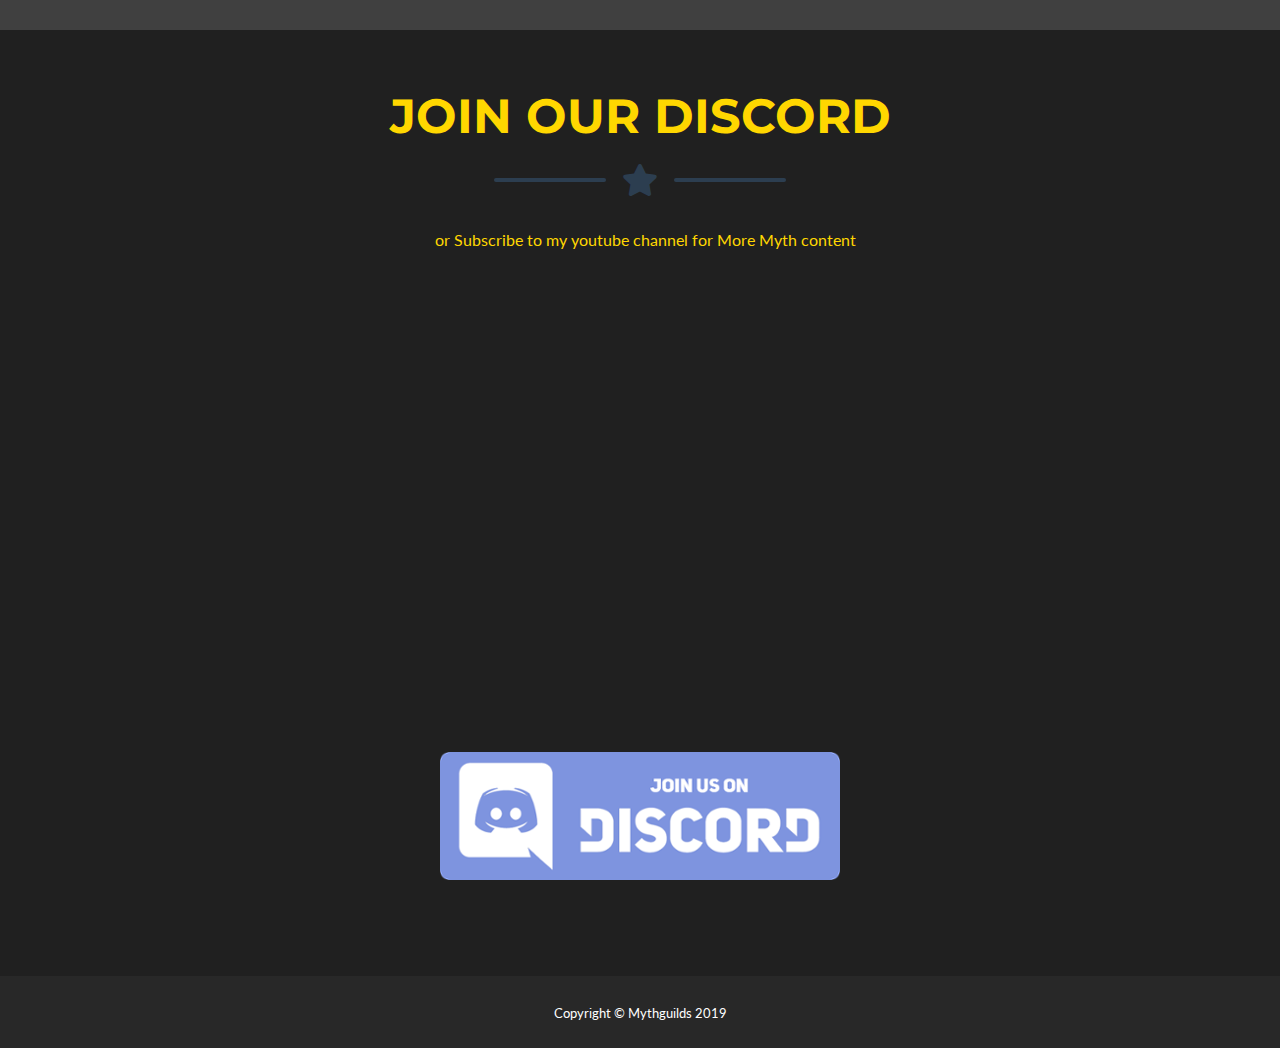
==== commit 32225b19: "push daddy" ====
--- a/index.html
+++ b/index.html
@@ -54,7 +54,7 @@
   </nav>
 
   <!-- Masthead -->
-  <header class="masthead bg-primary text-white text-center">
+   <header class="masthead bg-primary text-white text-center"  id="about">
     <div class="container d-flex align-items-center flex-column ">
 
 
@@ -195,7 +195,7 @@
   </section>
 
   <!-- About Section -->
-  <section style="display : none; class="page-section bg-primary text-white mb-0" id="about">
+  <section style="display : none; class="page-section bg-primary text-white mb-0" >
     <div class="container">
 
       <!-- About Section Heading -->
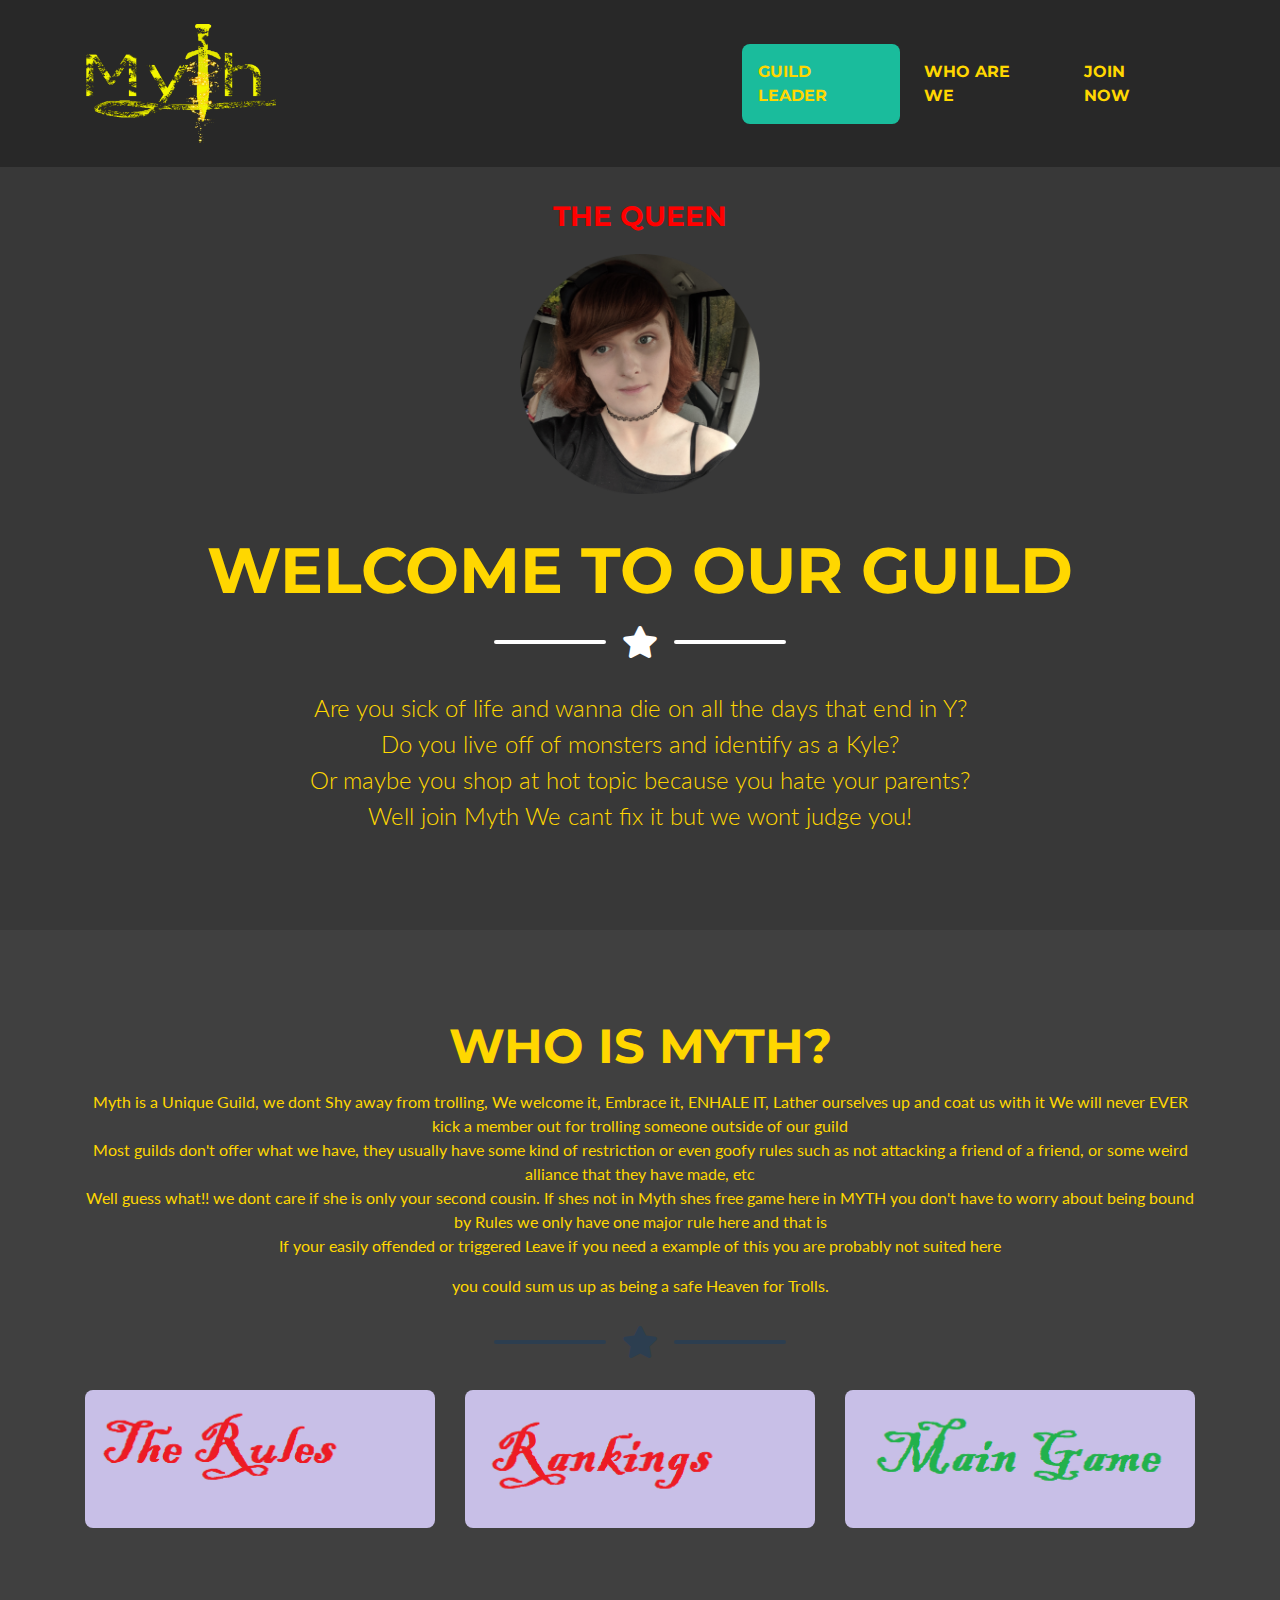
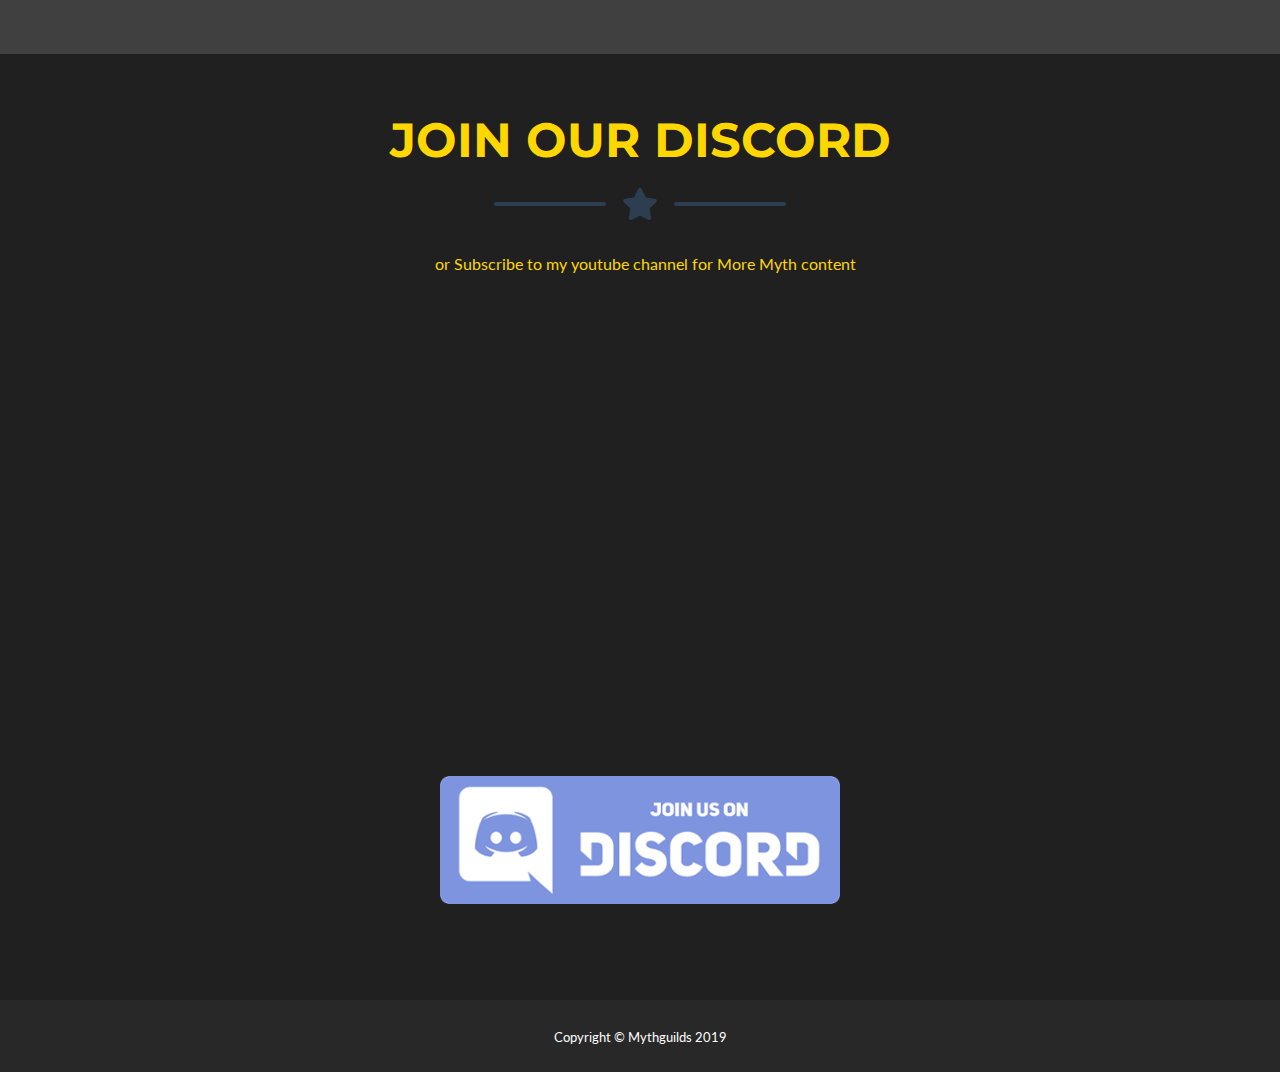
==== commit e82e27f2: "Push it real good" ====
--- a/index.html
+++ b/index.html
@@ -16,6 +16,10 @@
   <link href="vendor/fontawesome-free/css/all.min.css" rel="stylesheet" type="text/css">
   <link href="https://fonts.googleapis.com/css?family=Montserrat:400,700" rel="stylesheet" type="text/css">
   <link href="https://fonts.googleapis.com/css?family=Lato:400,700,400italic,700italic" rel="stylesheet" type="text/css">
+
+    <!-- Scroll Font -->
+  <link href="https://fonts.googleapis.com/css?family=Parisienne&display=swap" rel="stylesheet">
+
 
   <!-- Theme CSS -->
   <link href="freelancer.css" rel="stylesheet">
@@ -89,12 +93,12 @@
     <div class="container">
 
       <!-- Portfolio Section Heading -->
-      <h2 class="page-section-heading text-center text-uppercase text-secondary mb-0 who" > Who is Myth? </h2>
+      <h2 class="page-section-heading text-center text-uppercase text-secondary mb-0 who" > Who is Myth? </h2> <br>
 
       <div class="info"> Myth is a Unique Guild, we dont Shy away from trolling, We welcome it, Embrace it, ENHALE IT, Lather ourselves up and coat us with it
             We will never EVER kick a member out for trolling someone outside of our guild
       </div>
-      <div class="info"> Most guilds don't offer what we have,
+      <div class="info "> Most guilds don't offer what we have,
         they usually have some kind of restriction or even goofy rules such as not attacking a friend of a friend, or some weird alliance that they have made, etc </div>
 
       <div class="info"> Well guess what!! we dont care if she is only your second cousin.  If shes not in Myth shes free game 
@@ -356,20 +360,20 @@
                 <!-- Portfolio Modal - Image -->
                 <img style= "display : none" class="img-fluid rounded mb-5" src="img/rules.png" alt="">
                 <!-- Portfolio Modal - Text -->
-                <p >1 - Trolling your fellow members is fine just dont take it too far 
+                <p class="ranktxt">1 - Trolling your fellow members is fine just dont take it too far 
                   Good Example: friends at a mailbox in a game and you pk him or you make some light playful jokes</p>
 
-                  <p> Bad Example: Harassing Your Fellow members after being asked to Stop</p>
-
-                  <p >2- If your easily offended or triggered Leave
+                  <p class="ranktxt"> Bad Example: Harassing Your Fellow members after being asked to Stop</p>
+
+                  <p class="ranktxt" >2- If your easily offended or triggered Leave
                     
                     if you need a example of this you are probably  not suited here </p>
 
-                  <p >3 - DO NOT ADVERTISE -  
+                  <p class="ranktxt" >3 - DO NOT ADVERTISE -  
                   do not advertise in any of the main channels we will have  a content creator channel for you to Post your twitch etc 
                   </p>
 
-                  <p > 3 - HAVE FUN  
+                  <p class="ranktxt" > 3 - HAVE FUN  
                   this is a guild and a community Having fun is the most important  rule there is</p>
 
 
@@ -474,9 +478,9 @@
                 <!-- Portfolio Modal - Image -->
                 <img style= "display : none" class="img-fluid rounded mb-5" src="img/controller.png" alt="">
                 <!-- Portfolio Modal - Text -->
-                <p class="mb-5 info"> we play many games with our community. but we always have a main game that we focus on 
+                <p class="mb-5 ranktxt"> we play many games with our community. but we always have a main game that we focus on 
                 currently our main game at the moment is</p>
-                <p class="info"> Archeage </p>
+                <p class="ranktxt"> Archeage </p>
 
                 <button class="btn btn-primary" href="#" data-dismiss="modal">
                   <i class="fas fa-times fa-fw"></i>
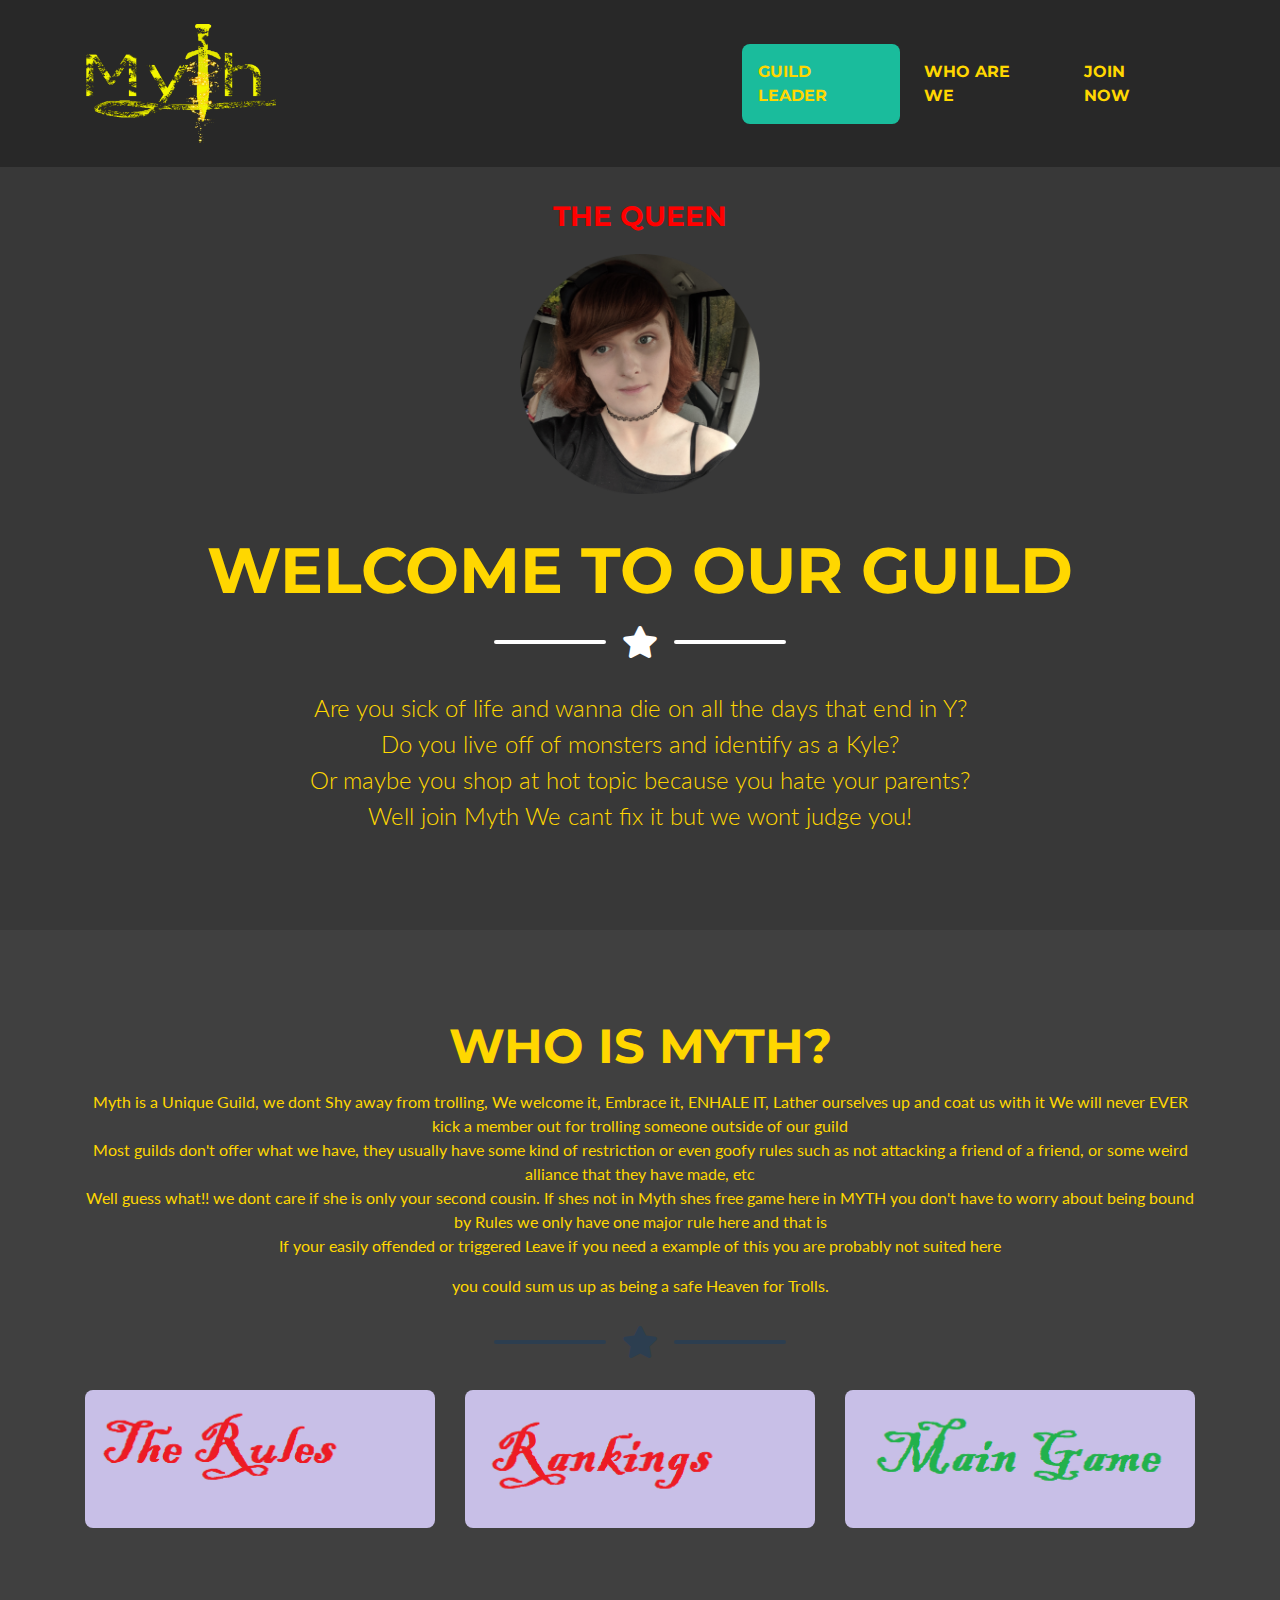
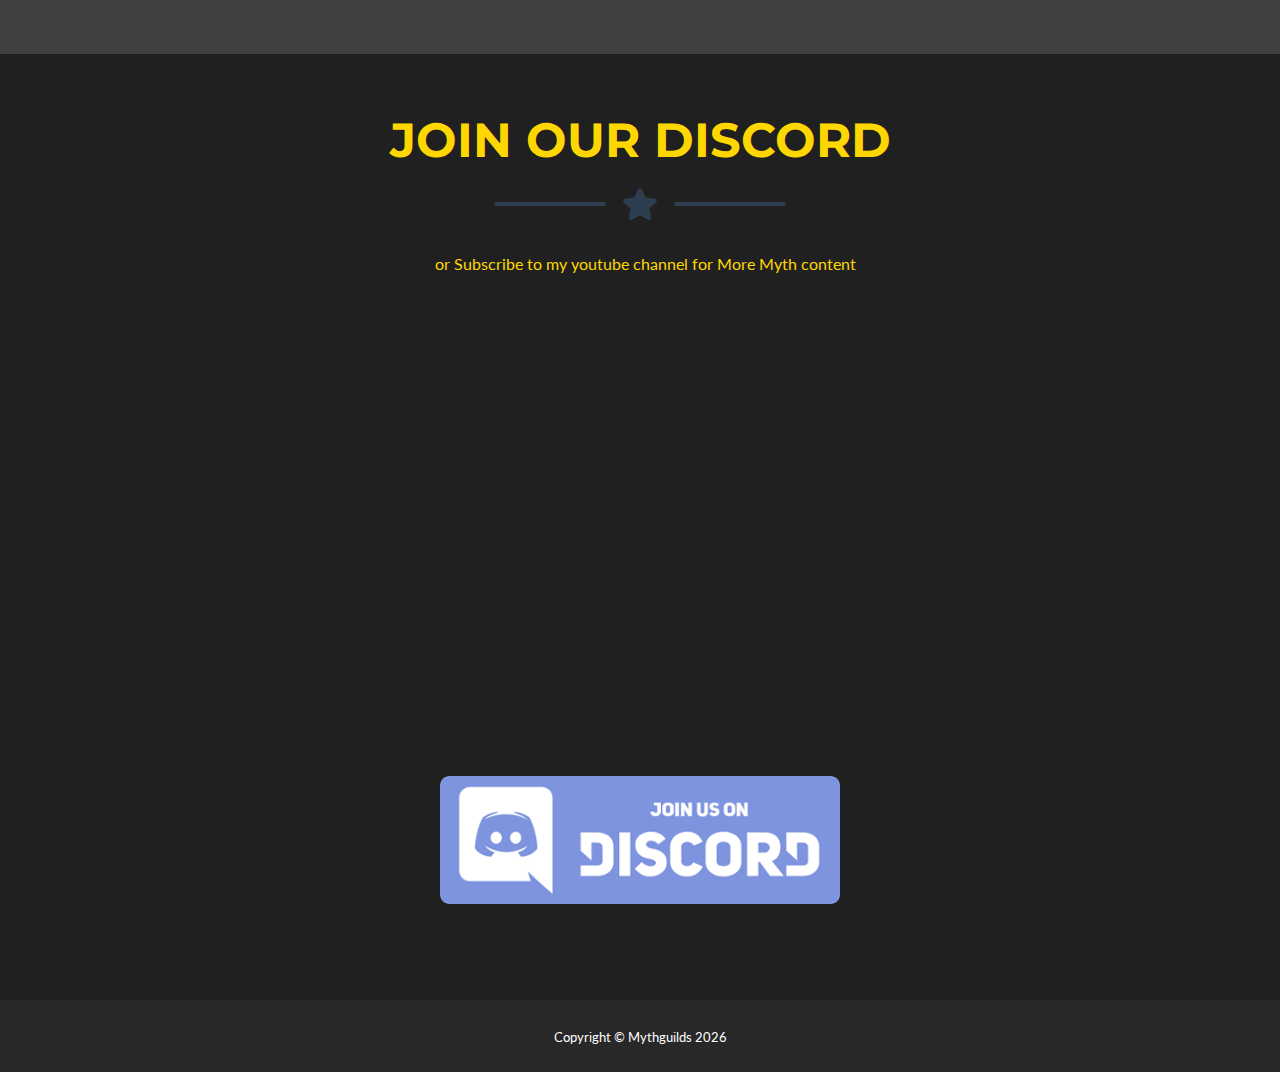
==== commit 42aa6f2e: "updated Javascript" ====
--- a/index.html
+++ b/index.html
@@ -321,7 +321,7 @@
   <!-- Copyright Section -->
   <section class="copyright py-4 text-center text-white">
     <div  class="container ">
-      <small>Copyright &copy; Mythguilds 2019</small>
+      <small>Copyright &copy; Mythguilds <span id="currentyear"> </span> </small>
     </div>
   </section>
 
@@ -610,6 +610,18 @@
       </div>
     </div>
   </div>
+  <script> 
+
+    let currentyearElement = document.getElementById("currentyear");
+
+    let currentyear = new Date().getFullYear();
+
+    currentyearElement.innerText = currentyear;
+
+  </script>
+
+
+
 
   <!-- Bootstrap core JavaScript -->
   <script src="vendor/jquery/jquery.min.js"></script>
